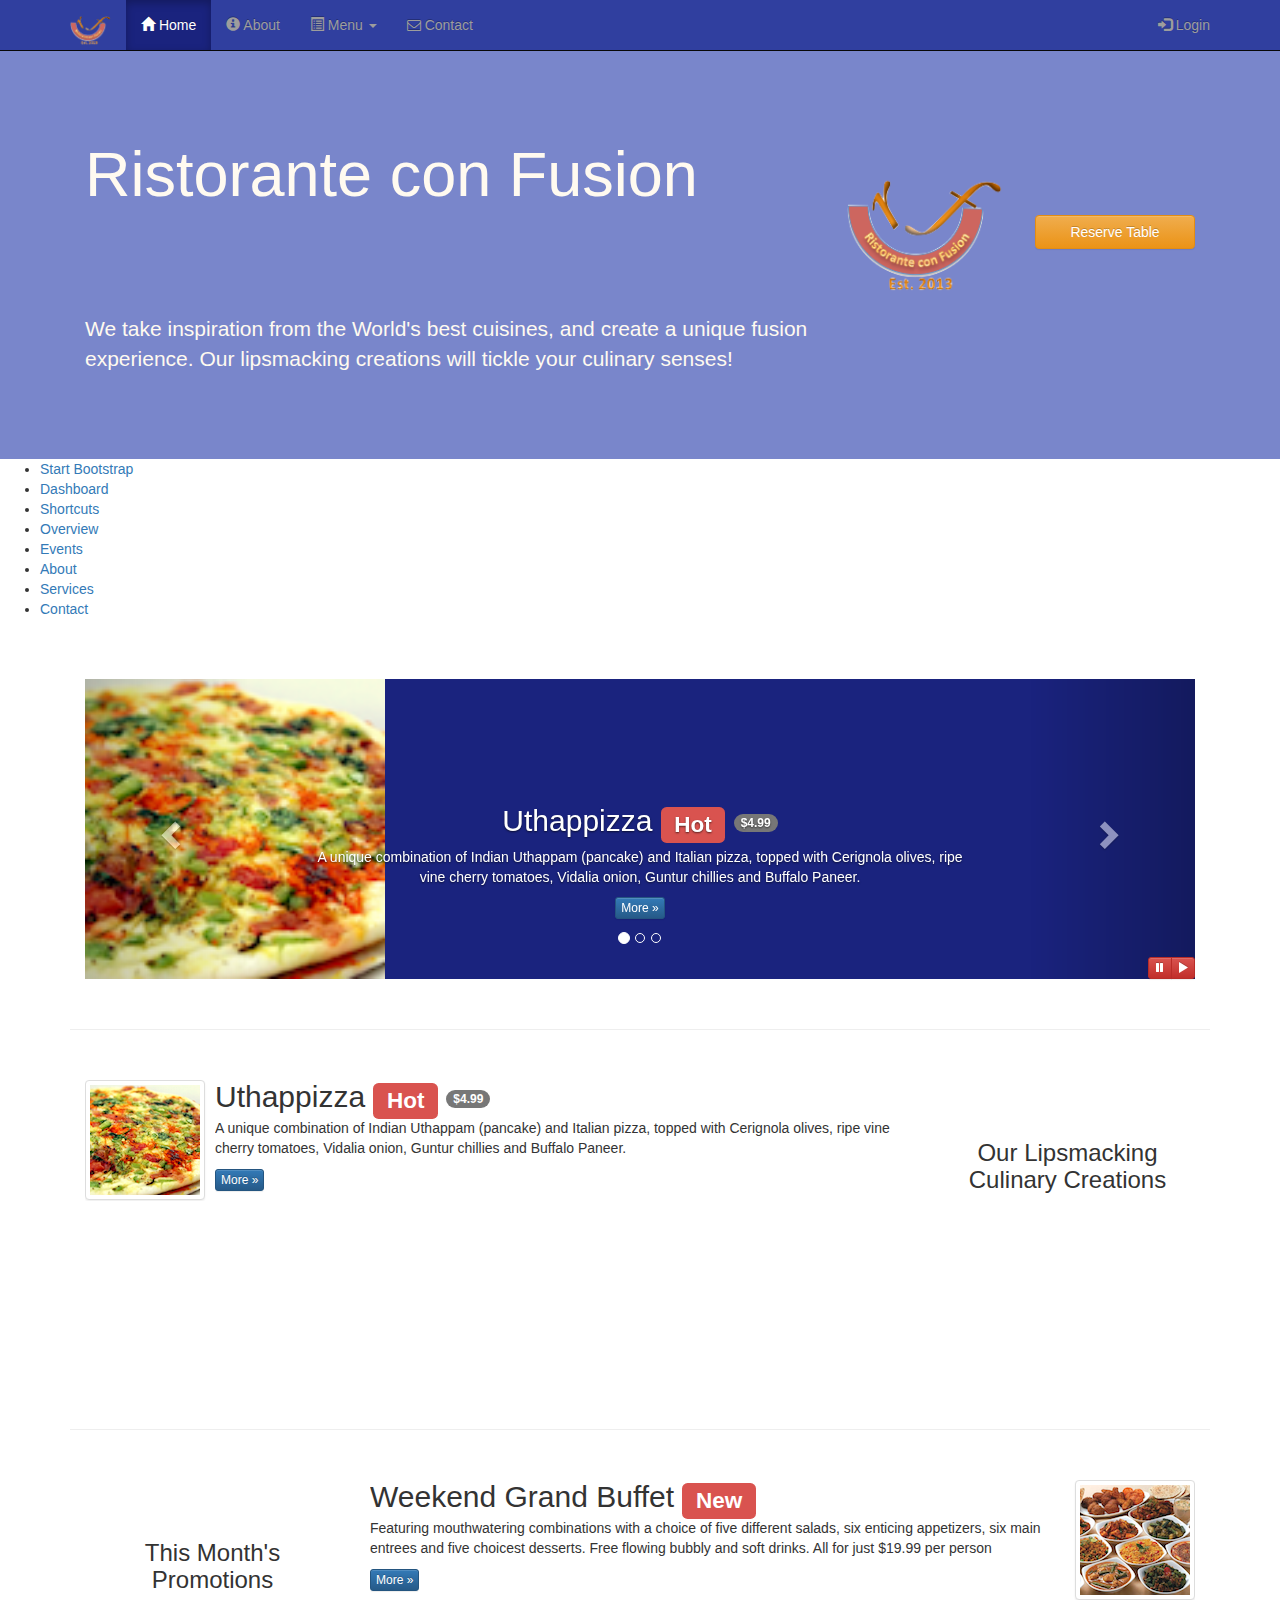
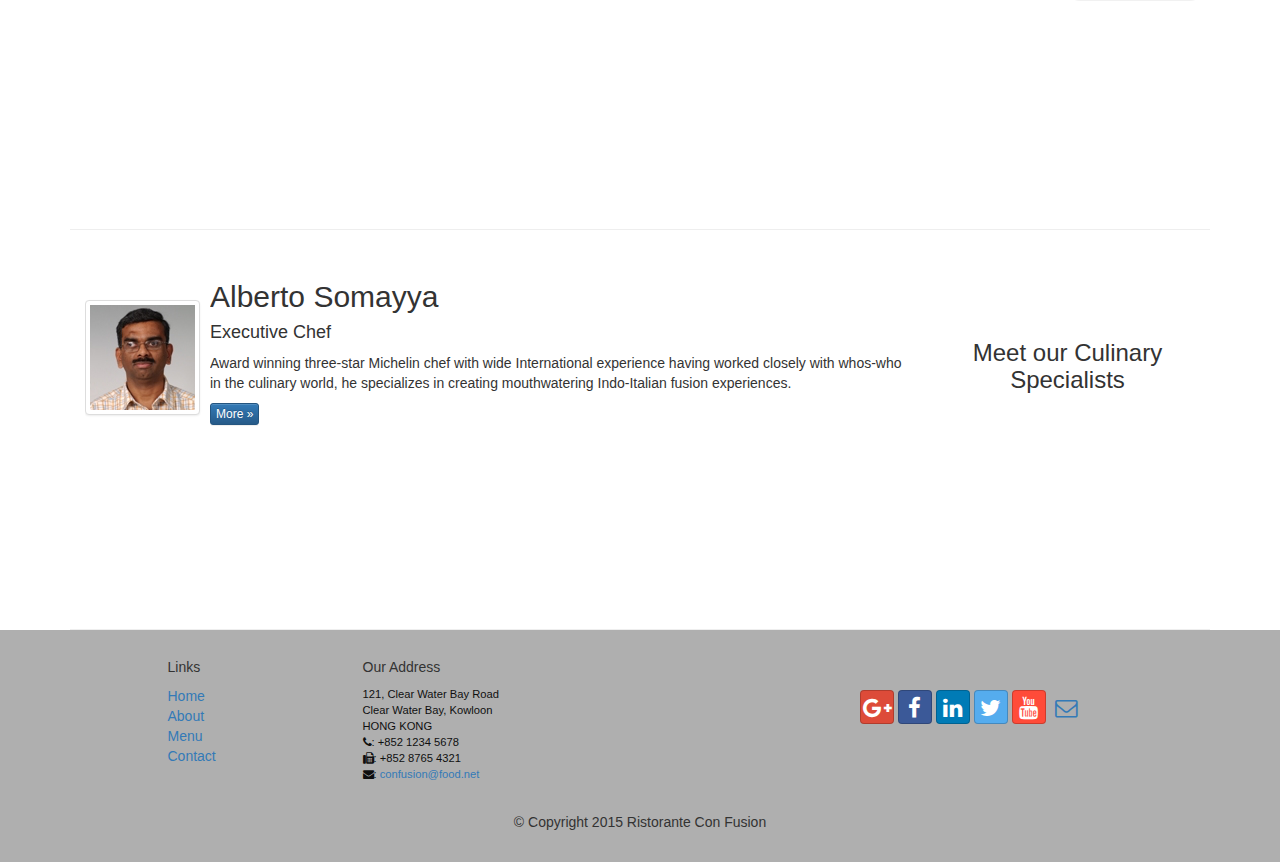
==== index.html @ f086d33f "First commit" ====
<!DOCTYPE html>
<html lang="en">

<head>
	<meta charset="utf-8">
    <meta http-equiv="X-UA-Compatible" content="IE=edge">
    <meta name="viewport" content="width=device-width, initial-scale=1">
    <!-- The above 3 meta tags *must* come first in the head; any other head 
         content must come *after* these tags -->
    <title>Ristorante Con Fusion</title>
	    <!-- Bootstrap -->
   <link href="bower_components/bootstrap/dist/css/bootstrap.min.css" rel="stylesheet">
    <link href="bower_components/bootstrap/dist/css/bootstrap-theme.min.css" rel="stylesheet">
    <link href="bower_components/font-awesome/css/font-awesome.min.css" rel="stylesheet">

    <link href="css/bootstrap-social.css" rel="stylesheet">
	<link href="css/myStyle.css" rel="stylesheet">
</head>

<body>

	<nav class="navbar navbar-inverse navbar-fixed-top" role="navigation">
		<div class="container">
			<div class="navbar-header">
				<button type="button" class="navbar-toggle collapsed" data-toggle="collapse" data-target="#navbar" aria-expanded="false" aria-controls="navbar">
					<span class="sr-only">Toggle navigation</span>
					<span class="icon-bar"></span>
					<span class="icon-bar"></span>
					<span class="icon-bar"></span>
				</button>
				<a class="navbar-brand" href="index.html"><img src="img/logo.png" height=30 width=41></a>
			</div>
			
			<div id="navbar" class="navbar-collapse collapse">
				<ul class="nav navbar-nav">
					<li class="active"><a href="#"><span class="glyphicon glyphicon-home"
                         aria-hidden="true"></span> Home</a></li>
					<li><a href="aboutus.html"><span class="glyphicon glyphicon-info-sign"
                         aria-hidden="true"></span> About</a></li>
					<li class="dropdown">
                        <a href="#" class="dropdown-toggle" data-toggle="dropdown"
                         role="button" aria-haspopup="true" aria-expanded="false">
                         <span class="glyphicon glyphicon-list-alt"aria-hidden="true"></span> Menu <span class="caret"></span></a>
                        <ul class="dropdown-menu">
                            <li><a href="#">Appetizers</a></li>
                            <li><a href="#">Main Courses</a></li>
                            <li><a href="#">Desserts</a></li>
                            <li><a href="#">Drinks</a></li>
                            <li role="separator" class="divider"></li>
                            <li class="dropdown-header">Specials</li>
                            <li><a href="#">Lunch Buffet</a></li>
                            <li><a href="#">Weekend Brunch</a></li>
                        </ul>
                     </li>
					<li><a href="contactus.html"><i class="fa fa-envelope-o"></i> Contact</a></li>
				</ul>
				<ul class="nav navbar-nav navbar-right">
                    <li><a href="#loginModal" id="loginBtn">
                    <span class="glyphicon glyphicon-log-in"></span> Login</a>
                    </li>
                </ul>
			</div>
		</div>
	</nav>
	<div id="loginModal" class="modal fade" role="dialog">
        <div class="modal-dialog">
        <!-- Modal content-->
        <div class="modal-content">
            <div class="modal-header">
                <button type="button" class="close" data-dismiss="modal">&times;</button>
                <h4 class="modal-title">Login </h4>
            </div>
            <div class="modal-body">
				<form class="form-inline " role="login">
					<div class="form-group">
						<label class="sr-only" for="email">Email address</label>
						<input type="email" class="form-control" id="email" placeholder="Email"/>
					</div>
					<div class="form-group">
						<label class="sr-only" for="password">Password</label>
						<input type="password" class="form-control" id="password" placeholder="Password"/>
					</div>
					<div class="checkbox">
						<label class="checkbox-inline" style="color:gray">
						<input type="checkbox"> <strong>Remember Me</strong></label>
					</div>
					<br>
					<br>
					<button type="submit" class="btn btn-info"> Sign In</button>
					 <button type="button" class="btn btn-default btn-sm"
                       data-dismiss="modal">Cancel</button>
					
				</form>
            </div>
        </div>
        </div>
    </div>

	
	
<div id="reserveform" class="modal fade" role="dialog">
    <div class="modal-dialog">
        <!-- Modal content-->
        <div class="modal-content">
            <div class="modal-header">
                <button type="button" class="close" data-dismiss="modal">&times;</button>
                <h4 class="modal-title">Reserve Table</h4>
            </div>
            <div class="modal-body">
					<div id="reserveform" class="row row-content">
						<div class="col-xs-12 col-sm-12">
							<form class="form-horizontal" role="form">
								<div class="form-group">
									<label for="numberOfGuests" class="col-sm-2 control-label">Number of Guests</label>
									<div class="col-sm-7">
										<div class="radio">
											<label class="radio-inline"><input type="radio" name="numberOfGuests" value="1">1</label>
											<label class="radio-inline"><input type="radio" name="numberOfGuests" value="2">2</label>
											<label class="radio-inline"><input type="radio" name="numberOfGuests" value="3">3</label>
											<label class="radio-inline"><input type="radio" name="numberOfGuests" value="4">4</label>
											<label class="radio-inline"><input type="radio" name="numberOfGuests" value="5">5</label>
											<label class="radio-inline"><input type="radio" name="numberOfGuests" value="6">6</label>
										</div>
									</div>
								</div>
								<div class="form-group has-feedback">
									<label for="section" class="col-sm-2 control-label">Section</label>
										<div class="btn-group" data-toggle="buttons">
											  <label class="btn btn-success active">
												<input type="radio" name="options" id="option1" autocomplete="off" checked>Non-Smoking
											  </label>
											  <label class="btn btn-danger">
												<input type="radio" name="options" id="option2" autocomplete="off">Smoking
											  </label>
										  
										</div>
										<br><br>
								
									<label for="dateAndTime" class="col-sm-2 control-label">Date and Time</label>
									<div class="col-sm-3">
										<input type="text" class="form-control" id="inputDate" placeholder="Date">
										<span class="glyphicon glyphicon-calendar form-control-feedback" aria-hidden="true"></span>
									</div>
									<div class="col-sm-3 col-sm-offset-1">
										<input type="text" class="form-control" id="inputTime" placeholder="Time">
										<span class="glyphicon glyphicon-time form-control-feedback" aria-hidden="true"></span>
									</div>
								</div>
								<div class="form-group">
									<div class="col-sm-offset-2 col-sm-10">
										<button type="submit" class="btn btn-primary">Reserve</button>
										<button type="button" class="btn btn-default" data-dismiss="modal">Cancel</button>
									</div>
								</div>
								<div class="alert alert-warning alert-dismissible" role="alert">
									<button type="button" class="close" data-dismiss="alert" aria-label="Close">
										<span aria-hidden="true">&times;</span>
									</button>
									<strong>Warning:</strong>:Please <a href="tel:+85212345678" class="alert-link">call</a> us to reserve for more than six guests.
								</div>
							</form>
						</div>
					</div>
			</div>

        </div>
    </div>
</div>	
		

    <header class="jumbotron">

        <!-- Main component for a primary marketing message or call to action -->

        <div class="container">
            <div class="row row-header">
                <div class="col-xs-12 col-sm-8">
                    <h1>Ristorante con Fusion</h1>
                    <p style="padding:40px;"></p>
                    <p>We take inspiration from the World's best cuisines, and create a unique fusion experience. Our lipsmacking creations will tickle your culinary senses!</p>
                </div>
				<div class="col-xs-12 col-sm-2">
                    <p style="padding:20px;"></p>
                    <img src="img/logo.png" class="img-responsive">
                </div>
                <div class="col-xs-12 col-sm-2">
                    <p style="padding:40px;"></p>
                    <a type="button" class="btn btn-warning btn-block"
                     href="#reserveform" id="reserveBtn">Reserve Table</a>
                </div>
            </div>
        </div>
    </header>
	
	<div id="wrapper">
		<!-- Sidebar -->
        <div id="sidebar-wrapper">
            <ul class="sidebar-nav">
                <li class="sidebar-brand">
                    <a href="#">
                        Start Bootstrap
                    </a>
                </li>
                <li>
                    <a href="#">Dashboard</a>
                </li>
                <li>
                    <a href="#">Shortcuts</a>
                </li>
                <li>
                    <a href="#">Overview</a>
                </li>
                <li>
                    <a href="#">Events</a>
                </li>
                <li>
                    <a href="#">About</a>
                </li>
                <li>
                    <a href="#">Services</a>
                </li>
                <li>
                    <a href="#">Contact</a>
                </li>
            </ul>
        </div>

    <div class="container">
		<div class="row row-content">
           <div class="col-xs-12">
				<div id="mycarousel" class="carousel slide" data-ride="carousel">
						  <!-- Indicators -->
					<ol class="carousel-indicators">
						<li data-target="#mycarousel" data-slide-to="0" class="active"></li>
						<li data-target="#mycarousel" data-slide-to="1"></li>
						<li data-target="#mycarousel" data-slide-to="2"></li>
					</ol>
					  <!-- Wrapper for slides -->
					<div class="carousel-inner" role="listbox">
						<div class="item active">
							<img class="img-responsive"
							 src="img/uthappizza.png" alt="Uthappizza">
							<div class="carousel-caption">
							<h2>Uthappizza  <span class="label label-danger">Hot</span> <span class="badge">$4.99</span></h2>
							<p>A unique combination of Indian Uthappam (pancake) and
							  Italian pizza, topped with Cerignola olives, ripe vine
							  cherry tomatoes, Vidalia onion, Guntur chillies and
							  Buffalo Paneer.</p>
							<p><a class="btn btn-primary btn-xs" href="#">More &raquo;</a></p>
							</div>
						</div>
						<div class="item">
							<img class="img-responsive"
							 src="img/buffet.png" alt="Uthappizza">
							<div class="carousel-caption">
								<h2>Weekend Grand Buffet <span class="label label-danger label-xs">New</span></h2>
								<p>Featuring mouthwatering combinations with a choice of five different salads, six enticing appetizers, six main entrees and five choicest desserts. Free flowing bubbly and soft drinks. All for just $19.99 per person</p>
								<p><a class="btn btn-primary btn-xs" href="#">More &raquo;</a></p>
							
							</div>
						</div>
						<div class="item">
							<img class="img-responsive"
							 src="img/uthappizza.png" alt="Uthappizza">
							<div class="carousel-caption">
								<h2 class="media-heading">Alberto Somayya</h2>
								<h4>Executive Chef</h4>
								<p>Award winning three-star Michelin chef with wide
								 International experience having worked closely with
								 whos-who in the culinary world, he specializes in
								  creating mouthwatering Indo-Italian fusion experiences.
								 </p>
								<p><a class="btn btn-primary btn-xs" href="#">More &raquo;</a></p>
							
							</div>
						</div>
					</div>
					<!-- Controls -->
						<a class="left carousel-control" href="#mycarousel" role="button" data-slide="prev">
							<span class="glyphicon glyphicon-chevron-left" aria-hidden="true"></span>
							<span class="sr-only">Previous</span>
						</a>
						<a class="right carousel-control" href="#mycarousel" role="button" data-slide="next">
							<span class="glyphicon glyphicon-chevron-right" aria-hidden="true"></span>
							<span class="sr-only">Next</span>
						</a>
						<div class="btn-group" id="carouselButtons">
							<button class="btn btn-danger btn-xs" id="carousel-pause">
								<span class="glyphicon glyphicon-pause" aria-hidden="true"></span>
							</button>
							<button class="btn btn-danger btn-xs" id="carousel-play">
								<span class="glyphicon glyphicon-play" aria-hidden="true"></span>
							</button>
						</div>
				</div>
            </div>
		</div>	
	
        <div class="row row-content">
            <div class="col-xs-12 col-sm-3 col-sm-push-9">
                <p style="padding:20px;"></p>
                <h3 align=center>Our Lipsmacking Culinary Creations</h3>
            </div>
            <div class="col-xs-12 col-sm-9 col-sm-pull-3">
                <div class="media">
                    <div class="media-left media-middle">
                        <a href="#">
                        <img class="media-object img-thumbnail"
                         src="img/uthappizza.png" alt="Uthappizza">
                        </a>
                    </div>
                    <div class="media-body">
                        <h2 class="media-heading">Uthappizza <span class="label label-danger">Hot</span> <span class="badge">$4.99</span></h2>
                        <p>A unique combination of Indian Uthappam (pancake) and
                          Italian pizza, topped with Cerignola olives, ripe vine
                          cherry tomatoes, Vidalia onion, Guntur chillies and
                          Buffalo Paneer.</p>
                        <p><a class="btn btn-primary btn-xs" href="#">More &raquo;</a></p>
                    </div>
                </div>
            </div>
        </div>


        <div class="row row-content">
            <div class="col-xs-12 col-sm-3">
                <p style="padding:20px;"></p>
                <h3 align=center>This Month's Promotions</h3>
            </div>
            <div class="col-xs-12 col-sm-9">
				<div class="media">
                    <div class="media-body">
                        <h2 class="media-heading">Weekend Grand Buffet <span class="label label-danger">New</span></h2>
                        <p>Featuring mouthwatering combinations with a choice of five different salads, six enticing appetizers, six main entrees and five choicest desserts. Free flowing bubbly and soft drinks. All for just $19.99 per person</p>
                        <p><a class="btn btn-primary btn-xs" href="#">More &raquo;</a></p>
                    </div>
					
                    <div class="media-right media-middle">
                        <a href="#">
                        <img class="media-object img-thumbnail"
                         src="img/buffet.png" alt="Buffet">
                        </a>
                    </div>
				</div>
            </div>
        </div>

        <div class="row row-content">
            <div class="col-xs-12 col-sm-3  col-sm-push-9">
                <p style="padding:20px;"></p>
                <h3 align=center>Meet our Culinary Specialists</h3>
            </div>
            <div class="col-xs-12 col-sm-9 col-sm-pull-3">
                <div class="media">
                    <div class="media-left media-middle">
                        <a href="#">
                        <img class="media-object img-thumbnail"
                         src="img/alberto.png" alt="Alberto Somayya">
                        </a>
                    </div>
                    <div class="media-body">
                        <h2 class="media-heading">Alberto Somayya</h2>
                        <h4>Executive Chef</h4>
                        <p>Award winning three-star Michelin chef with wide
                         International experience having worked closely with
                         whos-who in the culinary world, he specializes in
                          creating mouthwatering Indo-Italian fusion experiences.
                         </p>
                        <p><a class="btn btn-primary btn-xs" href="#">More &raquo;</a></p>
                    </div>
                </div>
            </div>
        </div>
    </div>

		
		
		
    <footer class="row-footer">
        <div class="container">
            <div class="row">             
                <div class="col-xs-5 col-xs-offset-1 col-sm-2 col-sm-offset-1">
                    <h5>Links</h5>
                    <ul class="list-unstyled">
                        <li><a href="#">Home</a></li>
                        <li><a href="#">About</a></li>
                        <li><a href="#">Menu</a></li>
                        <li><a href="#">Contact</a></li>
                    </ul>
                </div>
                <div class="col-xs-6 col-sm-5">
                    <h5>Our Address</h5>
                    <address>
		              121, Clear Water Bay Road<br>
		              Clear Water Bay, Kowloon<br>
		              HONG KONG<br>
		              <i class="fa fa-phone"></i>: +852 1234 5678<br>
		              <i class="fa fa-fax"></i>: +852 8765 4321<br>
		              <i class="fa fa-envelope"></i>: 
                        <a href="mailto:confusion@food.net">confusion@food.net</a>
		           </address>
                </div>
                <div class="col-xs-12 col-sm-4">
                    <div class="nav navbar-nav" style="padding: 40px 10px;">
                        <a class="btn btn-social-icon btn-google-plus" href="http://google.com/+"><i class="fa fa-google-plus"></i></a>
                        <a class="btn btn-social-icon btn-facebook" href="http://www.facebook.com/profile.php?id="><i class="fa fa-facebook"></i></a>
                        <a class="btn btn-social-icon btn-linkedin" href="http://www.linkedin.com/in/"><i class="fa fa-linkedin"></i></a>
                        <a class="btn btn-social-icon btn-twitter" href="http://twitter.com/"><i class="fa fa-twitter"></i></a>
                        <a class="btn btn-social-icon btn-youtube" href="http://youtube.com/"><i class="fa fa-youtube"></i></a>
                        <a class="btn btn-social-icon" href="mailto:"><i class="fa fa-envelope-o"></i></a>
                    </div>
                </div>
                <div class="col-xs-12">
                    <p style="padding:10px;"></p>
                    <p align=center>© Copyright 2015 Ristorante Con Fusion</p>
                </div>
            </div>
        </div>
    </footer>
<!-- jQuery (necessary for Bootstrap's JavaScript plugins) -->
<script src="bower_components/jquery/dist/jquery.min.js"></script>
    <!-- Include all compiled plugins (below), or include individual files as needed -->
    <script src="bower_components/bootstrap/dist/js/bootstrap.min.js"></script>
 <script>
        $(document).ready(function(){
            $("#mycarousel").carousel( { interval: 2000 } );
                          $("#carousel-pause").click(function(){
                $("#mycarousel").carousel('pause');
            });
                        $("#carousel-play").click(function(){
                $("#mycarousel").carousel('cycle');
            });
        });
</script>
<script>
	$(document).ready(function(){
		$("#loginBtn").click(function(){
			$("#loginModal").modal({backdrop: true});
		});
		$("#reserveBtn").click(function(){
			$("#reserveform").modal({backdrop: true});
		});
	});
</script>
</body>

</html>
---- css/myStyle.css ----
.row-header {
  margin: 0px auto;
  padding: 0px 0px;
}
.row-content {
  margin: 0px auto;
  padding: 50px 0px;
  border-bottom: 1px ridge;
  min-height: 400px;
}
.row-footer {
  margin: 0px auto;
  padding: 20px 0px;
  background-color: #AfAfAf;
}
.jumbotron {
  margin: 0px auto;
  padding: 70px 30px;
  background: #7986CB;
  color: floralwhite;
}
.carousel {
  background: #1a237e;
}
.carousel .item {
  height: 300px;
}
.carousel .item img {
  left: 0;
  min-height: 300px;
  position: absolute;
  top: 0;
}
.navbar-inverse {
  background: #303f9f;
  color: #ffffff;
}
.navbar-inverse .navbar-nav > .active > a {
  background: #1a237e;
  color: #ffffff;
}
.navbar-inverse .navbar-nav > .active > a:hover {
  background: #1a237e;
  color: #ffffff;
}
.navbar-inverse .navbar-nav > .active > a:focus {
  background: #1a237e;
  color: #ffffff;
}
.navbar-inverse .navbar-nav > .open > a {
  background: #1a237e;
  color: #ffffff;
}
.navbar-inverse .navbar-nav > .open > a:hover {
  background: #1a237e;
  color: #ffffff;
}
.navbar-inverse .navbar-nav > .open > a:focus {
  background: #1a237e;
  color: #ffffff;
}
.navbar-inverse .navbar-nav .open .dropdown-menu > li > a {
  background-color: #303f9f;
  color: #eeeeee;
}
.navbar-inverse .navbar-nav .open .dropdown-menu > li > a:hover {
  color: #000000;
}
.navbar-inverse .navbar-nav .open .dropdown-menu {
  background-color: #303f9f;
  color: #eeeeee;
}
address {
  color: #0f0f0f;
  font-size: 80%;
  margin: 0px;
}
body {
  align: center;
  padding: 50px 0px 0px 0px;
  z-index: 0;
}
.tab-content {
  border-bottom: 1px solid #dddddd;
  border-left: 1px solid #dddddd;
  border-right: 1px solid #dddddd;
  padding: 10px;
}
.affix {
  top: 100px;
}
#carouselButtons {
  bottom: 0px;
  position: absolute;
  right: 0px;
}
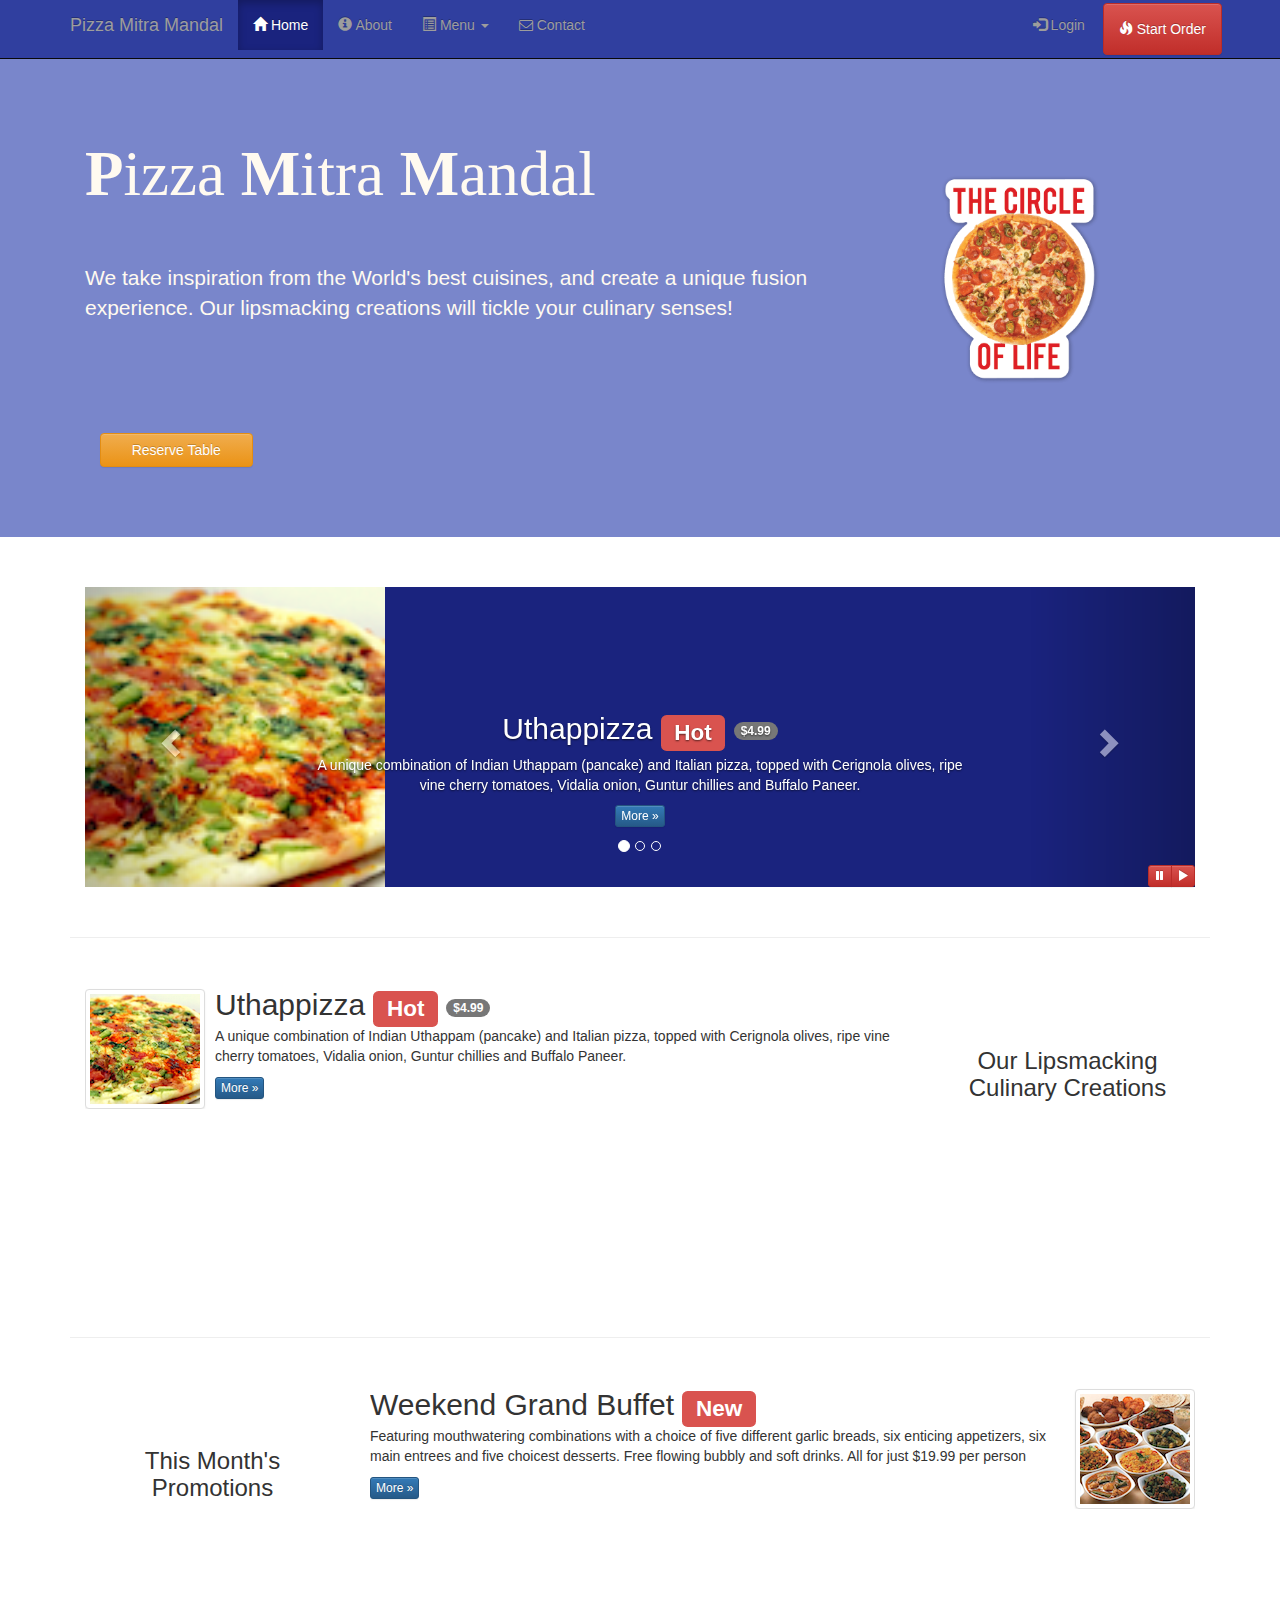
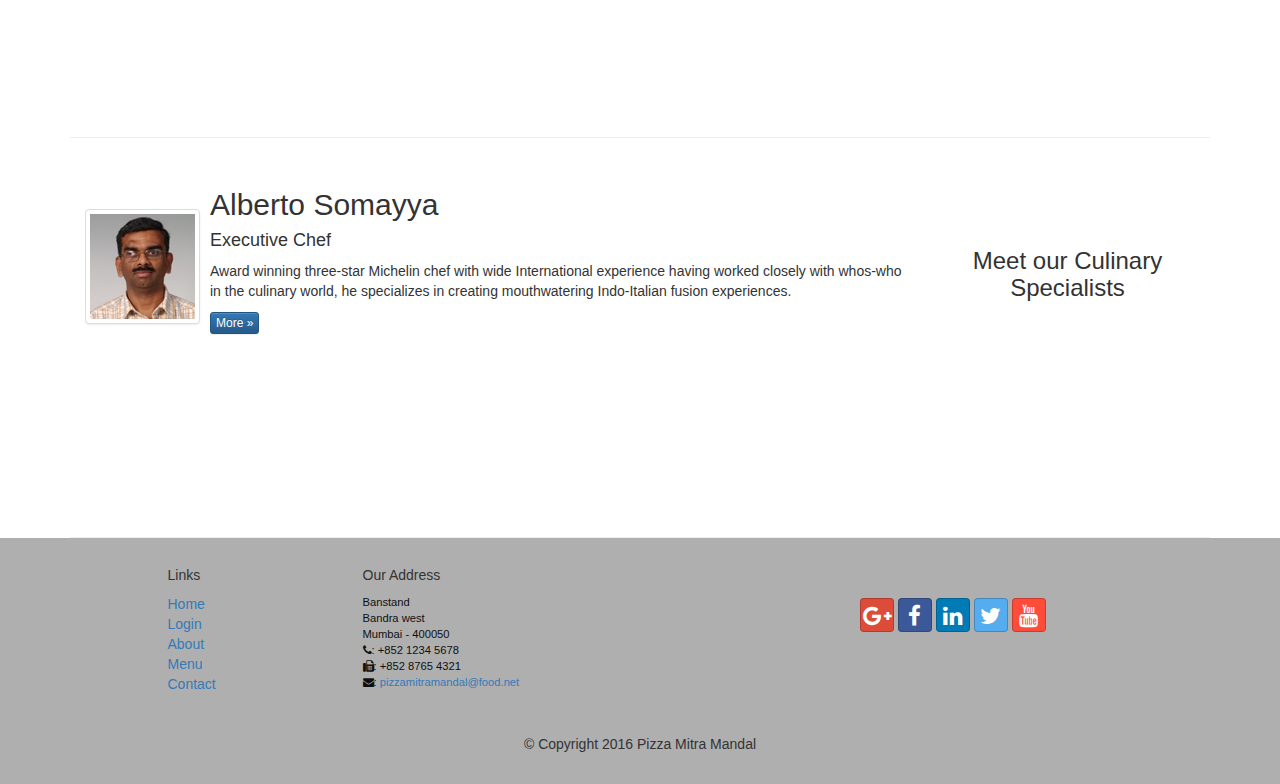
==== commit caa60ff3: "Commit first" ====
--- a/index.html
+++ b/index.html
@@ -7,7 +7,7 @@
     <meta name="viewport" content="width=device-width, initial-scale=1">
     <!-- The above 3 meta tags *must* come first in the head; any other head 
          content must come *after* these tags -->
-    <title>Ristorante Con Fusion</title>
+    <title>Pizza Mitra Mandal</title>
 	    <!-- Bootstrap -->
    <link href="bower_components/bootstrap/dist/css/bootstrap.min.css" rel="stylesheet">
     <link href="bower_components/bootstrap/dist/css/bootstrap-theme.min.css" rel="stylesheet">
@@ -28,7 +28,7 @@
 					<span class="icon-bar"></span>
 					<span class="icon-bar"></span>
 				</button>
-				<a class="navbar-brand" href="index.html"><img src="img/logo.png" height=30 width=41></a>
+				<a class="navbar-brand" href="index.html">Pizza Mitra Mandal</a>
 			</div>
 			
 			<div id="navbar" class="navbar-collapse collapse">
@@ -38,18 +38,18 @@
 					<li><a href="aboutus.html"><span class="glyphicon glyphicon-info-sign"
                          aria-hidden="true"></span> About</a></li>
 					<li class="dropdown">
-                        <a href="#" class="dropdown-toggle" data-toggle="dropdown"
+                        <a href="menu.html" class="dropdown-toggle" data-toggle="dropdown"
                          role="button" aria-haspopup="true" aria-expanded="false">
                          <span class="glyphicon glyphicon-list-alt"aria-hidden="true"></span> Menu <span class="caret"></span></a>
                         <ul class="dropdown-menu">
-                            <li><a href="#">Appetizers</a></li>
-                            <li><a href="#">Main Courses</a></li>
-                            <li><a href="#">Desserts</a></li>
-                            <li><a href="#">Drinks</a></li>
+                            <li><a href="menu.html">Garlic Breads</a></li>
+                            <li><a href="menu.html">Pizza</a></li>
+                            <li><a href="menu.html">Desserts</a></li>
+                            <li><a href="menu.html">Drinks</a></li>
                             <li role="separator" class="divider"></li>
                             <li class="dropdown-header">Specials</li>
-                            <li><a href="#">Lunch Buffet</a></li>
-                            <li><a href="#">Weekend Brunch</a></li>
+                            <li><a href="menu.html">Lunch Buffet</a></li>
+                            <li><a href="menu.html">Weekend Brunch</a></li>
                         </ul>
                      </li>
 					<li><a href="contactus.html"><i class="fa fa-envelope-o"></i> Contact</a></li>
@@ -58,6 +58,10 @@
                     <li><a href="#loginModal" id="loginBtn">
                     <span class="glyphicon glyphicon-log-in"></span> Login</a>
                     </li>
+					<li>
+					<a type="button" class="btn btn-danger btn-md"
+						 href="menu.html" style="color:#fff; margin:3px;"><span class="glyphicon glyphicon-fire" ></span>&nbsp;Start Order</a>
+					</li>
                 </ul>
 			</div>
 		</div>
@@ -76,17 +80,15 @@
 						<label class="sr-only" for="email">Email address</label>
 						<input type="email" class="form-control" id="email" placeholder="Email"/>
 					</div>
+					
 					<div class="form-group">
 						<label class="sr-only" for="password">Password</label>
 						<input type="password" class="form-control" id="password" placeholder="Password"/>
 					</div>
-					<div class="checkbox">
-						<label class="checkbox-inline" style="color:gray">
-						<input type="checkbox"> <strong>Remember Me</strong></label>
-					</div>
+					
 					<br>
 					<br>
-					<button type="submit" class="btn btn-info"> Sign In</button>
+					<button type="submit" class="btn btn-info"> Log In</button>
 					 <button type="button" class="btn btn-default btn-sm"
                        data-dismiss="modal">Cancel</button>
 					
@@ -175,56 +177,28 @@
         <div class="container">
             <div class="row row-header">
                 <div class="col-xs-12 col-sm-8">
-                    <h1>Ristorante con Fusion</h1>
-                    <p style="padding:40px;"></p>
+                    <h1 style="font-family:casteller;"><b>P</b>izza <b>M</b>itra <b>M</b>andal</h1>
+                    <p style="padding:2%;"></p>
                     <p>We take inspiration from the World's best cuisines, and create a unique fusion experience. Our lipsmacking creations will tickle your culinary senses!</p>
-                </div>
+					<div class=" col-sm-3">
+						<p style="padding:40px;"></p>
+						<a type="button" class="btn btn-warning btn-block"
+						 href="#reserveform" id="reserveBtn">Reserve Table</a>
+					</div>
+                </div>
+				<div class="col-sm-1">
+				</div>
 				<div class="col-xs-12 col-sm-2">
                     <p style="padding:20px;"></p>
-                    <img src="img/logo.png" class="img-responsive">
-                </div>
-                <div class="col-xs-12 col-sm-2">
-                    <p style="padding:40px;"></p>
-                    <a type="button" class="btn btn-warning btn-block"
-                     href="#reserveform" id="reserveBtn">Reserve Table</a>
-                </div>
+                    <img src="img/logo.png" class="img-responsive" style="height:100%; width:100%;">
+                </div>
+                
             </div>
         </div>
     </header>
 	
 	<div id="wrapper">
-		<!-- Sidebar -->
-        <div id="sidebar-wrapper">
-            <ul class="sidebar-nav">
-                <li class="sidebar-brand">
-                    <a href="#">
-                        Start Bootstrap
-                    </a>
-                </li>
-                <li>
-                    <a href="#">Dashboard</a>
-                </li>
-                <li>
-                    <a href="#">Shortcuts</a>
-                </li>
-                <li>
-                    <a href="#">Overview</a>
-                </li>
-                <li>
-                    <a href="#">Events</a>
-                </li>
-                <li>
-                    <a href="#">About</a>
-                </li>
-                <li>
-                    <a href="#">Services</a>
-                </li>
-                <li>
-                    <a href="#">Contact</a>
-                </li>
-            </ul>
-        </div>
-
+		
     <div class="container">
 		<div class="row row-content">
            <div class="col-xs-12">
@@ -331,7 +305,7 @@
 				<div class="media">
                     <div class="media-body">
                         <h2 class="media-heading">Weekend Grand Buffet <span class="label label-danger">New</span></h2>
-                        <p>Featuring mouthwatering combinations with a choice of five different salads, six enticing appetizers, six main entrees and five choicest desserts. Free flowing bubbly and soft drinks. All for just $19.99 per person</p>
+                        <p>Featuring mouthwatering combinations with a choice of five different garlic breads, six enticing appetizers, six main entrees and five choicest desserts. Free flowing bubbly and soft drinks. All for just $19.99 per person</p>
                         <p><a class="btn btn-primary btn-xs" href="#">More &raquo;</a></p>
                     </div>
 					
@@ -382,37 +356,37 @@
                 <div class="col-xs-5 col-xs-offset-1 col-sm-2 col-sm-offset-1">
                     <h5>Links</h5>
                     <ul class="list-unstyled">
-                        <li><a href="#">Home</a></li>
-                        <li><a href="#">About</a></li>
-                        <li><a href="#">Menu</a></li>
-                        <li><a href="#">Contact</a></li>
+                        <li><a href="index.html">Home</a></li>
+						<li><a href="#loginModal">Login</a></li>
+                        <li><a href="aboutus.html">About</a></li>
+                        <li><a href="menu.html">Menu</a></li>
+                        <li><a href="contactus.html">Contact</a></li>
                     </ul>
                 </div>
                 <div class="col-xs-6 col-sm-5">
                     <h5>Our Address</h5>
                     <address>
-		              121, Clear Water Bay Road<br>
-		              Clear Water Bay, Kowloon<br>
-		              HONG KONG<br>
+		              Banstand<br>
+		              Bandra west<br>
+		              Mumbai - 400050<br>
 		              <i class="fa fa-phone"></i>: +852 1234 5678<br>
 		              <i class="fa fa-fax"></i>: +852 8765 4321<br>
 		              <i class="fa fa-envelope"></i>: 
-                        <a href="mailto:confusion@food.net">confusion@food.net</a>
+                        <a href="mailto:confusion@food.net">pizzamitramandal@food.net</a>
 		           </address>
                 </div>
                 <div class="col-xs-12 col-sm-4">
                     <div class="nav navbar-nav" style="padding: 40px 10px;">
-                        <a class="btn btn-social-icon btn-google-plus" href="http://google.com/+"><i class="fa fa-google-plus"></i></a>
-                        <a class="btn btn-social-icon btn-facebook" href="http://www.facebook.com/profile.php?id="><i class="fa fa-facebook"></i></a>
-                        <a class="btn btn-social-icon btn-linkedin" href="http://www.linkedin.com/in/"><i class="fa fa-linkedin"></i></a>
-                        <a class="btn btn-social-icon btn-twitter" href="http://twitter.com/"><i class="fa fa-twitter"></i></a>
-                        <a class="btn btn-social-icon btn-youtube" href="http://youtube.com/"><i class="fa fa-youtube"></i></a>
-                        <a class="btn btn-social-icon" href="mailto:"><i class="fa fa-envelope-o"></i></a>
+                        <a class="btn btn-social-icon btn-google-plus" href="#"><i class="fa fa-google-plus"></i></a>
+                        <a class="btn btn-social-icon btn-facebook" href="#"><i class="fa fa-facebook"></i></a>
+                        <a class="btn btn-social-icon btn-linkedin" href="#"><i class="fa fa-linkedin"></i></a>
+                        <a class="btn btn-social-icon btn-twitter" href="#"><i class="fa fa-twitter"></i></a>
+                        <a class="btn btn-social-icon btn-youtube" href="#"><i class="fa fa-youtube"></i></a>
                     </div>
                 </div>
                 <div class="col-xs-12">
                     <p style="padding:10px;"></p>
-                    <p align=center>© Copyright 2015 Ristorante Con Fusion</p>
+                    <p align=center>© Copyright 2016 Pizza Mitra Mandal</p>
                 </div>
             </div>
         </div>
--- a/css/myStyle.css
+++ b/css/myStyle.css
@@ -94,3 +94,4 @@
   position: absolute;
   right: 0px;
 }
+
